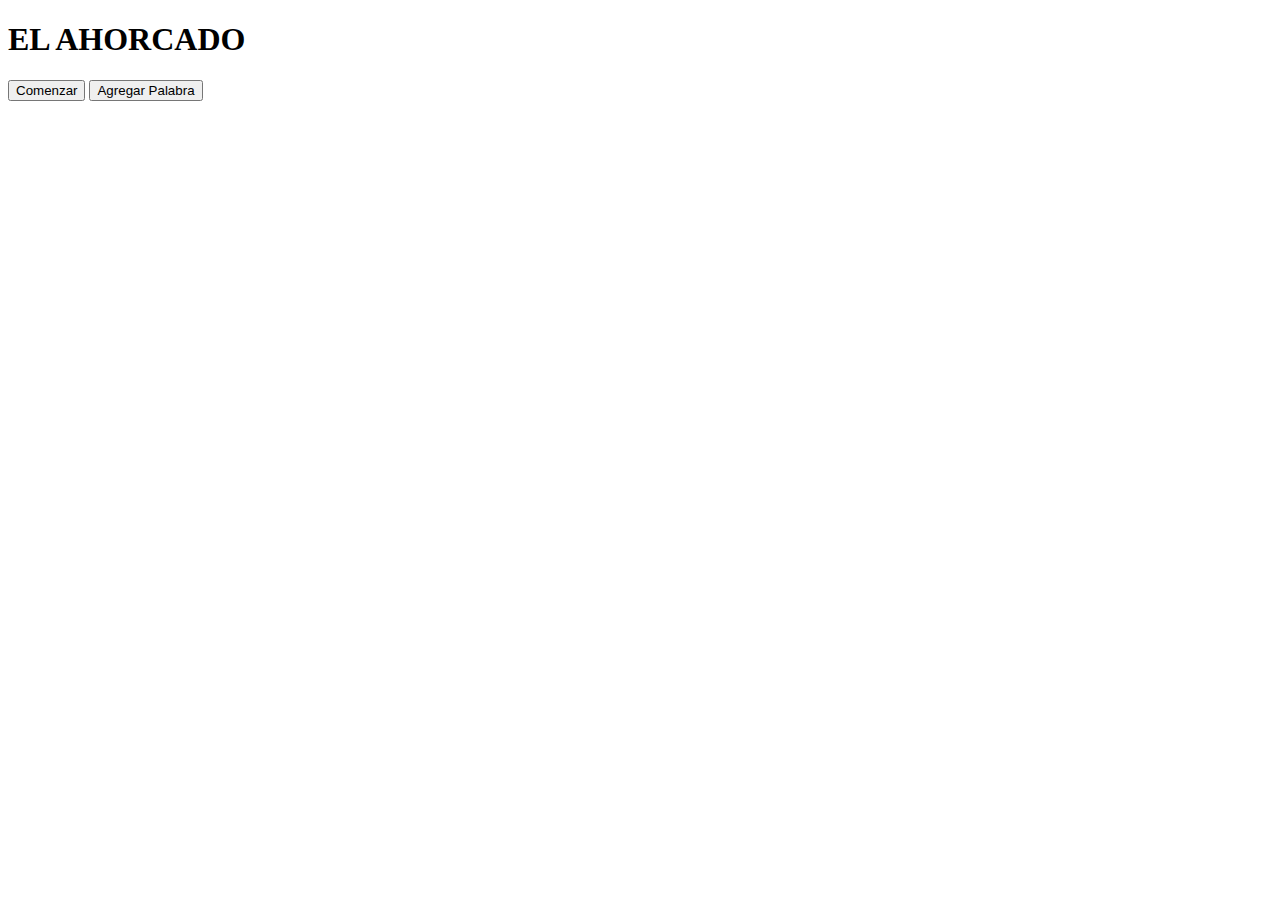
==== index.html @ ea77ca13 "agregado los html y sus controladores en js" ====
<!DOCTYPE html>
<html lang="en">
<head>
    <meta charset="UTF-8">
    <meta http-equiv="X-UA-Compatible" content="IE=edge">
    <meta name="viewport" content="width=device-width, initial-scale=1.0">
    <script defer src="./scripts/manejadores/index.js"></script>
    <title>El Ahorcado</title>
</head>
<body>
    <div class="area-interactiva">
        <div class="menu">
            <h1 class="titulo">EL AHORCADO</h1>
            <button class="boton-inicio" id="boton-comenzar">Comenzar</button>
            <button class="boton-inicio" id="boton-agregar-palabra">Agregar Palabra</button>
        </div>
    </div>
</body>
</html>
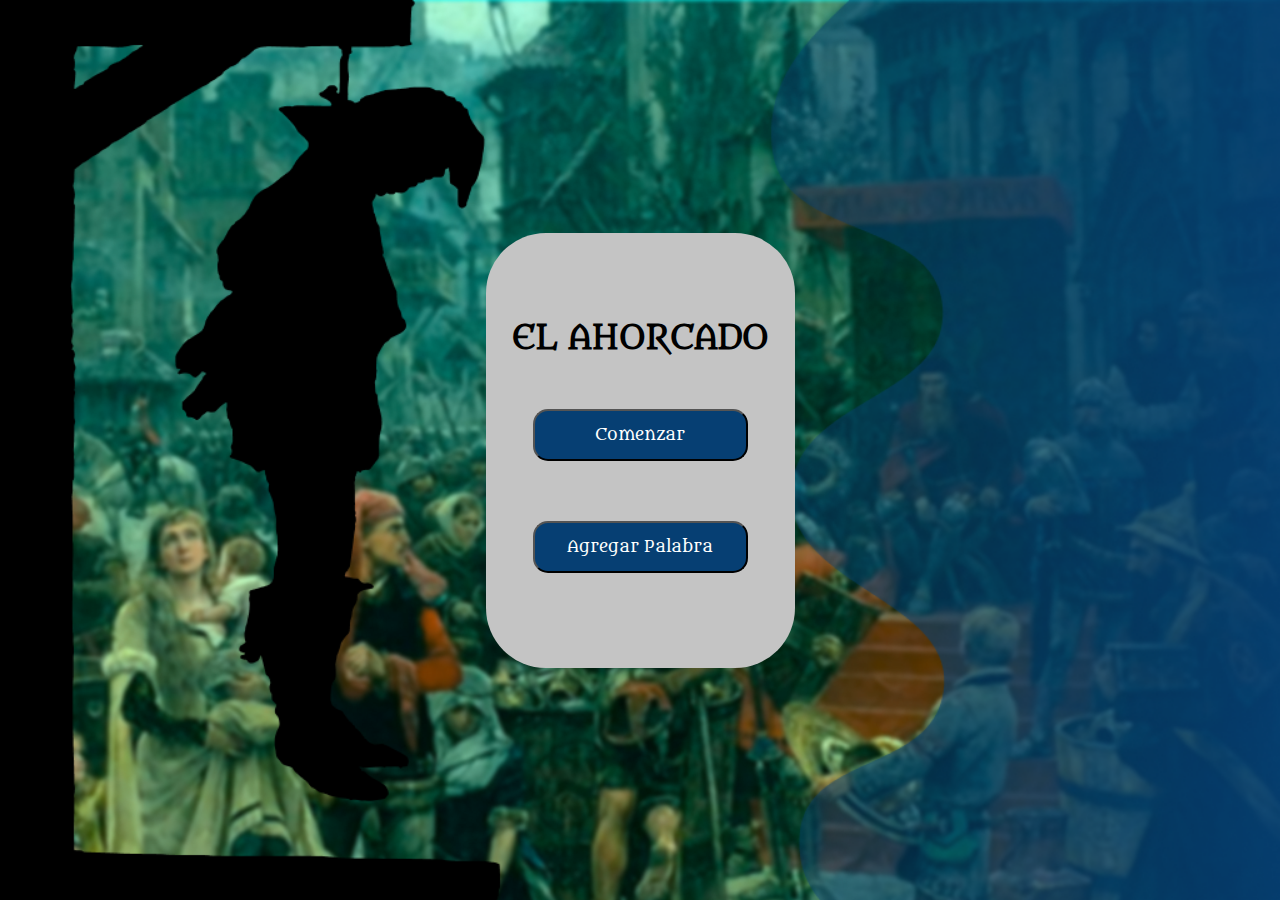
==== commit eaf8b39a: "Agregados los css de la pagina" ====
--- a/index.html
+++ b/index.html
@@ -5,9 +5,12 @@
     <meta http-equiv="X-UA-Compatible" content="IE=edge">
     <meta name="viewport" content="width=device-width, initial-scale=1.0">
     <script defer src="./scripts/manejadores/index.js"></script>
+    <link rel="stylesheet" href="./css/index.css">
+    <link rel="shortcut icon" href="./resources/img/hangman.png" type="image/x-icon">
     <title>El Ahorcado</title>
 </head>
 <body>
+    <div class="background"></div>
     <div class="area-interactiva">
         <div class="menu">
             <h1 class="titulo">EL AHORCADO</h1>
--- a/css/index.css
+++ b/css/index.css
@@ -0,0 +1,52 @@
+@import url('https://fonts.googleapis.com/css2?family=Metamorphous&display=swap');
+
+body{
+    margin: 0;
+}
+
+.background{
+    height: 100vh;
+    width: 100vw;
+    background-color: aqua;
+    background-image: url("../resources/img/BackGround.png");
+    background-size: cover;
+}
+
+.area-interactiva{
+    position:absolute;
+    top: 0;
+    height: 100%;
+    width: 100%;
+    display: flex;
+    align-items: center;
+    justify-content: center;
+}
+
+.menu{
+    width: 309px;
+    height: 435px;
+
+    background: #C4C4C4;
+    border-radius: 60px;
+
+    font-family: Metamorphous;
+
+    display: flex;
+    flex-wrap: wrap;
+    flex-direction: column;
+    align-items: center;
+    justify-content:center;
+}
+
+.menu button{
+    width: 215px;
+    height: 52px;
+    margin: 30px;
+
+    background: #063F73;
+    border-radius: 15px;
+
+    font-family: Metamorphous;
+    color: white;
+    font-size: medium;
+}